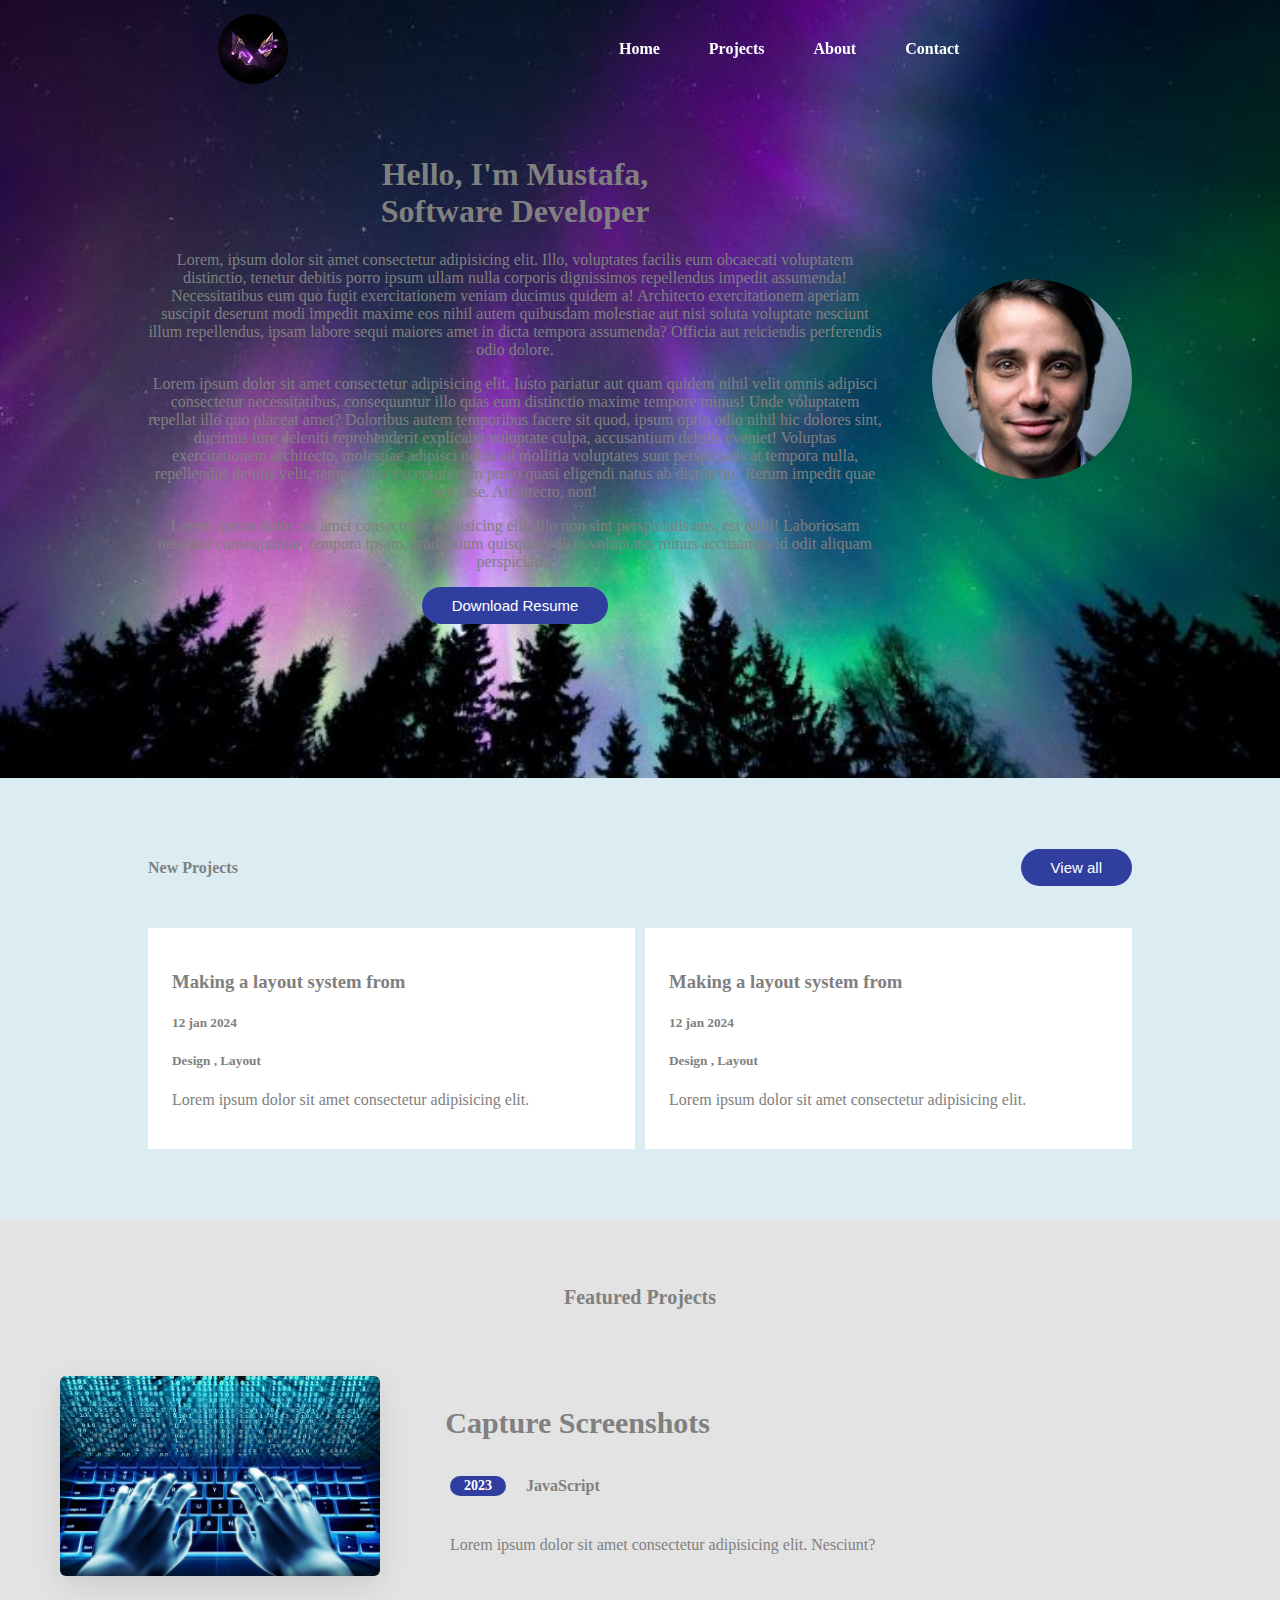
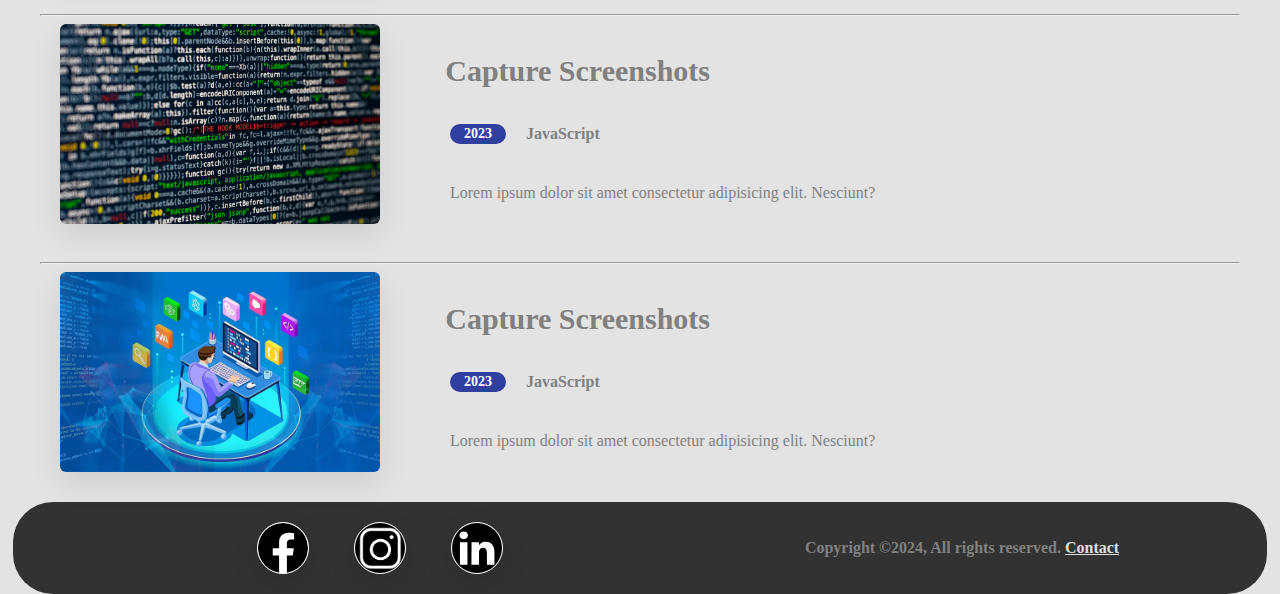
==== Index.html @ 6870606c "Initial Create" ====
<!DOCTYPE html>
<html lang="en">

<head>
    <meta charset="UTF-8">
    <meta name="viewport" content="width=device-width, initial-scale=1.0">
    <link rel="stylesheet" href="style_Layout.css">
    <link rel="stylesheet" href="Index.css">
    <link rel="shortcut icon" type="image/png" href="img/favicon.png" />
    <title>Portfolio Website</title>
</head>

<body>
    <header>
        <nav class="navbar">
            <div class="logo">
                <img src="img/logo.jpg" alt="">
            </div>
            <div class="nav-links">
                <a class="nav-links active" href="index.html">Home</a>
                <a class="nav-links" href="Projects.html">Projects</a>
                <a class="nav-links" href="about.html">About</a>
                <a class="nav-links" href="Contact.html">Contact</a>
            </div>
        </nav>
        <div class="banner">
            <img src="img/aurora.jpg" alt="Banner Resmi">
        </div>
    </header>

    <main>
        <div class="main">
            <div class="info">
                <h1>Hello, I'm Mustafa, <br>Software Developer</h1>
                <p>Lorem, ipsum dolor sit amet consectetur adipisicing elit. Illo, voluptates facilis eum obcaecati
                    voluptatem distinctio, tenetur debitis porro ipsum ullam nulla corporis dignissimos repellendus
                    impedit assumenda! Necessitatibus eum quo fugit exercitationem veniam ducimus quidem a! Architecto
                    exercitationem aperiam suscipit deserunt modi impedit maxime eos nihil autem quibusdam molestiae aut
                    nisi soluta voluptate nesciunt illum repellendus, ipsam labore sequi maiores amet in dicta tempora
                    assumenda? Officia aut reiciendis perferendis odio dolore.</p>
                <p>Lorem ipsum dolor sit amet consectetur adipisicing elit. Iusto pariatur aut quam quidem nihil velit
                    omnis adipisci consectetur necessitatibus, consequuntur illo quas eum distinctio maxime tempore
                    minus! Unde voluptatem repellat illo quo placeat amet? Doloribus autem temporibus facere sit quod,
                    ipsum optio odio nihil hic dolores sint, ducimus iure deleniti reprehenderit explicabo voluptate
                    culpa, accusantium debitis eveniet! Voluptas exercitationem architecto, molestiae adipisci nobis ad
                    mollitia voluptates sunt perspiciatis at tempora nulla, repellendus debitis velit, temporibus
                    excepturi nam porro quasi eligendi natus ab distinctio! Rerum impedit quae sed esse. Architecto,
                    non!</p>
                <p>Lorem ipsum
                    dolor, sit amet consectetur adipisicing elit. Illo non sint perspiciatis eos, est nihil!
                    Laboriosam nesciunt consequuntur, tempora ipsam, laudantium quisquam dicta voluptates minus
                    accusamus id odit aliquam perspiciatis.</p>
                <button>Download Resume</button>
            </div>
            <img src="img/profil.jpg" alt="">
        </div>

        <div class="recent">
            <div class="header">
                <h4>New Projects</h4>
                <a href="Projects.html" alt=""><button>View all</button></a>
            </div>

            <div class="posts">
                <div class="posts-item">
                    <h3>Making a layout system from </h3>
                    <div class="info">
                        <h5>12 jan 2024</h5>
                        <h5></h5>
                        <h5>Design , Layout</h5>
                    </div>
                    <p>Lorem ipsum dolor sit amet consectetur adipisicing elit.</p>
                </div>
                <div class="posts-item">
                    <h3>Making a layout system from </h3>
                    <div class="info">
                        <h5>12 jan 2024</h5>
                        <h5></h5>
                        <h5>Design , Layout</h5>
                    </div>
                    <p>Lorem ipsum dolor sit amet consectetur adipisicing elit.</p>
                </div>
            </div>
        </div>

        <div class="separator">
            <h4>Featured Projects</h4>
        </div>

        <div class="featured">
            <div class="item">
                <img src="img/1.jpg" title="Screenshots" alt="">
                <div class="details">
                    <h3>Capture Screenshots</h3>
                    <div class="item-info">
                        <div class="year-badge">2023</div>
                        <h4>JavaScript</h4>
                    </div>
                    <p>Lorem ipsum dolor sit amet consectetur adipisicing elit. Nesciunt?</p>
                </div>
            </div>
            <hr>
            <div class="item">
                <img src="img/2.jpg" title="Screenshots" alt="">
                <div class="details">
                    <h3>Capture Screenshots</h3>
                    <div class="item-info">
                        <div class="year-badge">2023</div>
                        <h4>JavaScript</h4>
                    </div>
                    <p>Lorem ipsum dolor sit amet consectetur adipisicing elit. Nesciunt?</p>
                </div>
            </div>
            <hr>
            <div class="item">
                <img src="img/3.jpg" title="Screenshots" alt="">
                <div class="details">
                    <h3>Capture Screenshots</h3>
                    <div class="item-info">
                        <div class="year-badge">2023</div>
                        <h4>JavaScript</h4>
                    </div>
                    <p>Lorem ipsum dolor sit amet consectetur adipisicing elit. Nesciunt?</p>
                </div>
            </div>
        </div>

    </main>

    <footer>
        <div class="socials container">
            <a href="https://www.facebook.com/" title="facebook" target="_blank" rel='noopener'><img
                    src="img/facebook.svg" alt="facebook"></a>
            <a href="https://www.instagram.com/" title="instagram" target="_blank" rel='noopener'><img
                    src="img/instagram.png" alt="instagram"></a>
            <a href="https://www.linkedin.com/" title="linkedin" target="_blank" rel='noopener'><img
                    src="img/linkedin.svg" alt="linkedin"></a>
        </div>
        <p>Copyright ©2024, All rights reserved. <a href="Contact.html">Contact</a></p>
    </footer>

</body>

</html>

<script>
    window.addEventListener('scroll', function () {
        var navbar = document.getElementsByClassName('navbar')[0]; //getElementsByClassName bir HTMLCollection döndürür, dönen koleksiyonun ilk elemanı için [0] gerekli.
        var navLinks = document.querySelectorAll('a.nav-links');
        for (var i = 0; i < 4; i++) {
            if (window.scrollY > 0) {
                navbar.classList.add('scroll');
                navLinks[i].classList.add('scroll');
            } else {
                navbar.classList.remove('scroll');
                navLinks[i].classList.remove('scroll');
            }
        }
    });
</script>
---- style_Layout.css ----
html {
    left: 0;
    bottom: 0;
    width: 100%;
    background-color: #e3e3e3;
    color: gray;
    text-align: center;
}

header {
    padding: 20px 148px;
    padding-bottom: 8.6%;
    align-items: center;
    justify-content: space-between;
    font-weight: 600;
}

body {
    margin: 0;
    padding: 0;
}

footer {
    margin-left: 1%;
    margin-right: 1%;
}

nav {
    padding: 14px 100px;
    display: flex;
    align-items: center;
    justify-content: center;
    font-weight: 600;
    border-radius: 50px;
    transition: background 1s ease;
    margin-left: auto;
    margin-right: auto;
    position: fixed;
    top: 0;
    left: 0;
    right: 0;
    width: 66%;
    z-index: 1000;
}

nav.scroll {
    color: black;
    background-color: white;
}

.nav-links a.scroll.active {
    color: #4CAF50;
    border-bottom: 1px solid #000;
}

.nav-links {
    width: 70%;
}

nav .logo img {
    width: 70px;
    height: 70px;
    border-radius: 50%;
}

a.nav-links {
    margin-left: 45px;
    text-decoration: none;
    color: white;
    transition: all 0.3s ease;
}

a.nav-links.scroll {
    margin-left: 45px;
    text-decoration: none;
    color: black;
    transition: all 0.3s ease;
}

a.nav-links:hover {
    color: #1a237e;
    background-color: aquamarine;
    border-radius: 50%;
    text-decoration: underline;
    color: #555;
}

footer a {
    color: #dfdfdf;
}

footer a:hover {
    color: rgb(131, 255, 119);
}

footer {
    padding: 20px 148px;
    background-color: #323232;
    display: flex;
    align-items: center;
    justify-content: space-between;
    font-weight: 600;
    border-radius: 40px;
}

footer .socials img {
    display: flex;
    height: 50px;
    margin-right: 45px;
    background-color: white;
    border-radius: 50%;
    border: 1px solid white;
    padding: 0px;
}
  
.container {
    display: flex;
    justify-content: center;
    align-items: center;
    margin-left: 10%;
    margin-right: 10%;
}
---- Index.css ----
img {
    display: flex;
    height: 80px;
    width: auto;
    object-fit: cover;
    object-position: top;
    box-shadow: 0 10px 30px rgb(0, 0, 0, 0.1);
}
body{
    margin-top: 4px;
}

.main {
    padding: 0 148px;
    display: flex;
    align-items: center;
    justify-content: space-between;
    gap: 50px;
    margin-bottom: 12%;
}

.main img {
    width: 200px;
    height: 200px;
    border-radius: 200px;
}

.banner {
  position: absolute;
  top: 0;
  left: 0;
  width: 100%;
  height: 100vh;
  z-index: -1;
}

.banner img {
  width: 100%;
  height: 100vh;
  object-fit: cover;
}

button {
    padding: 10px 30px;
    background: #303f9f;
    border: none;
    color: #fff;
    font-size: 15px;
    border-radius: 20px;
    transition: background 1.5s ease;
}

button:hover {
    background: #1a237e;
}

.logo {
    display: flex;
    left: 0;
    bottom: 0;
    width: 30%;
    color: gray;
    text-align: center;
    justify-content: flex-start;
}

.recent {
    padding: 60px 148px;
    background-color: #dbedf2;
    text-align: start;
}

.recent .header {
    display: flex;
    align-items: center;
    justify-content: space-between;
    margin-bottom: 30px;
}

.recent .posts {
    display: flex;
    justify-content: center;
    gap: 20px;
}

.recent .posts .posts-item {
    background-color: #fff;
    padding: 24px;
    width: 460px;
}

.recent .posts {
    display: flex;
    gap: 10px;
    margin-bottom: 10px;
}

.separator {
    padding: 40px 148px 0;
    font-size: 20px;
    font-weight: 400;
}

.featured .item img {
    width: 320px;
    height: 200px;
    border-radius: 6px;
}

.featured .item .details h3 {
    font-size: 30px;
    margin-bottom: 16px;
    margin-right: 100px;
}

.featured .item .details .item-info {
    display: flex;
    align-items: center;
    gap: 20px;
    margin-bottom: 20px;
}

.featured .item .details p {
    margin-left: 70px;
}

.featured .item .details .item-info .year-badge {
    background-color: #303f9f;
    padding: 2px 14px;
    color: #fff;
    border-radius: 16px;
    font-size: 14px;
    font-weight: bold;
    margin-left: 70px;
}

.featured {
    padding: 40px 40px 0;
}

.featured .item {
    display: flex;
    flex-direction: row;
    padding: 0 20px 30px;
}
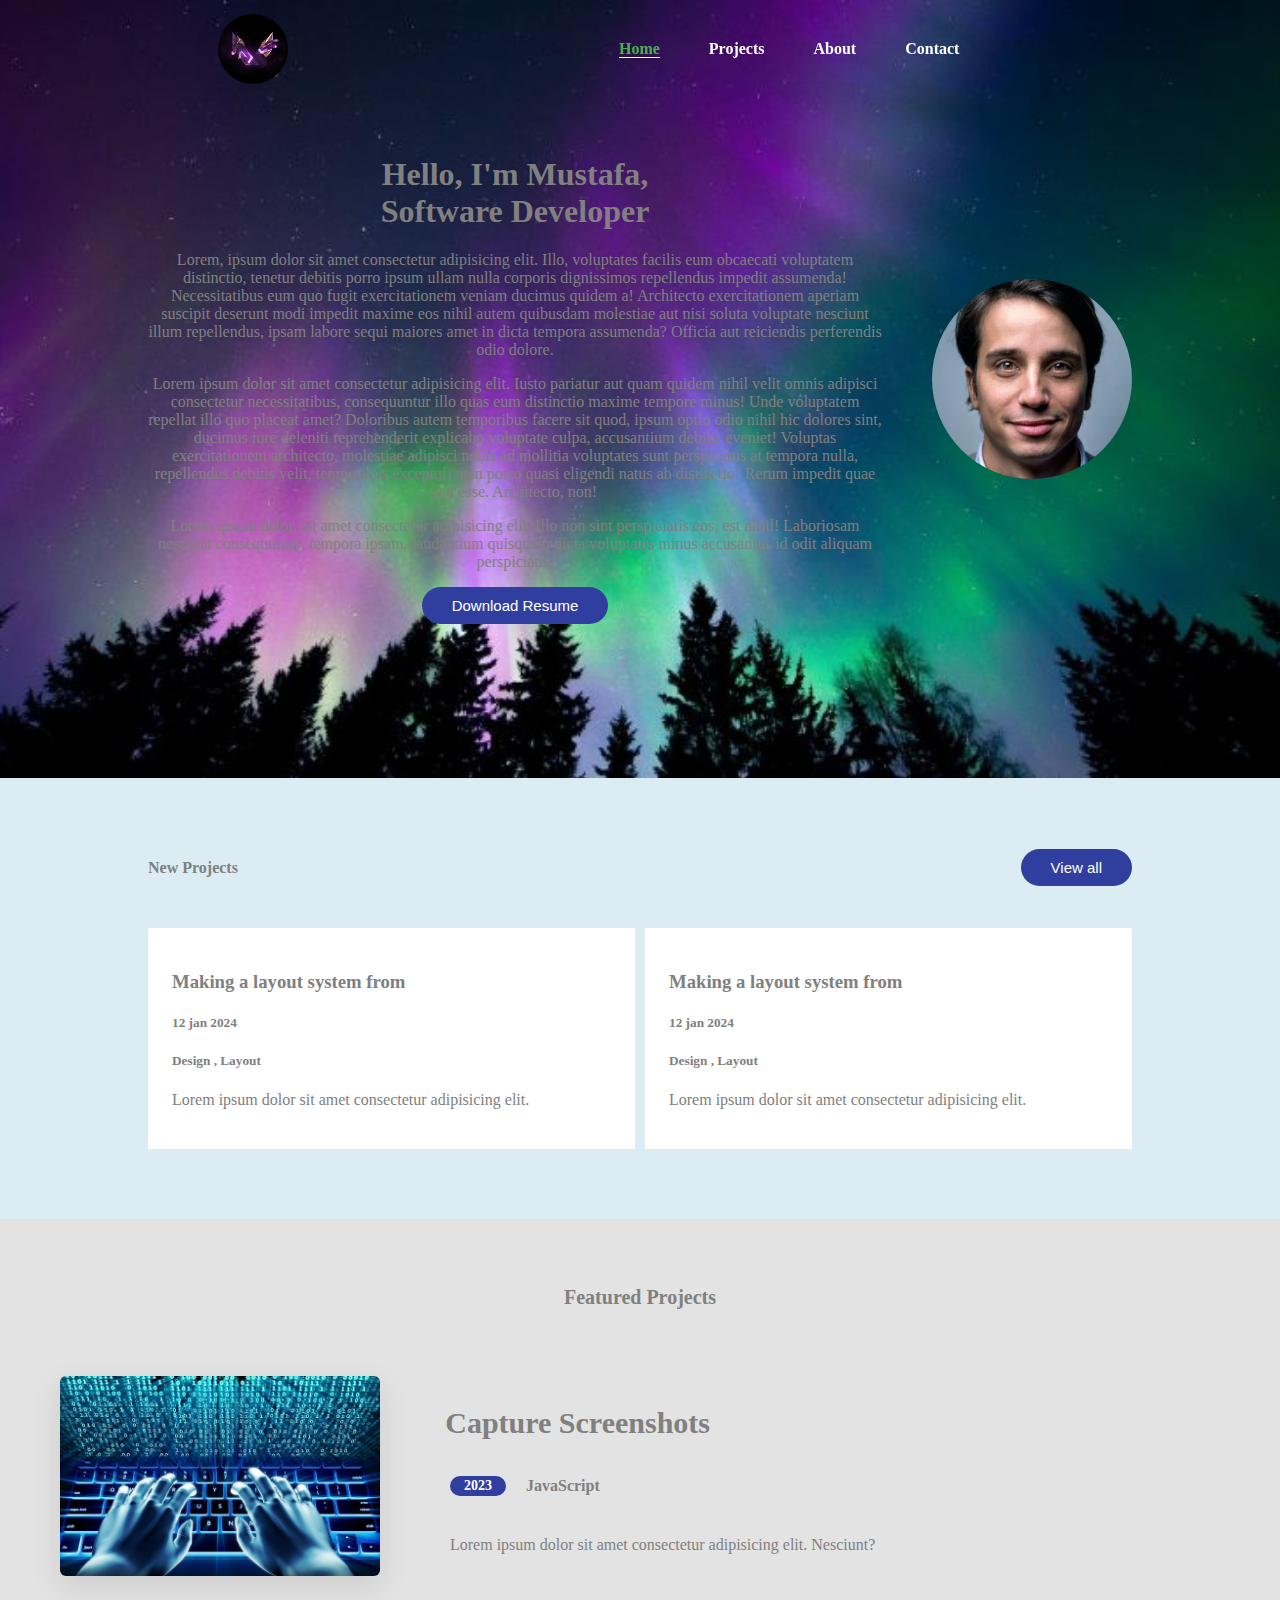
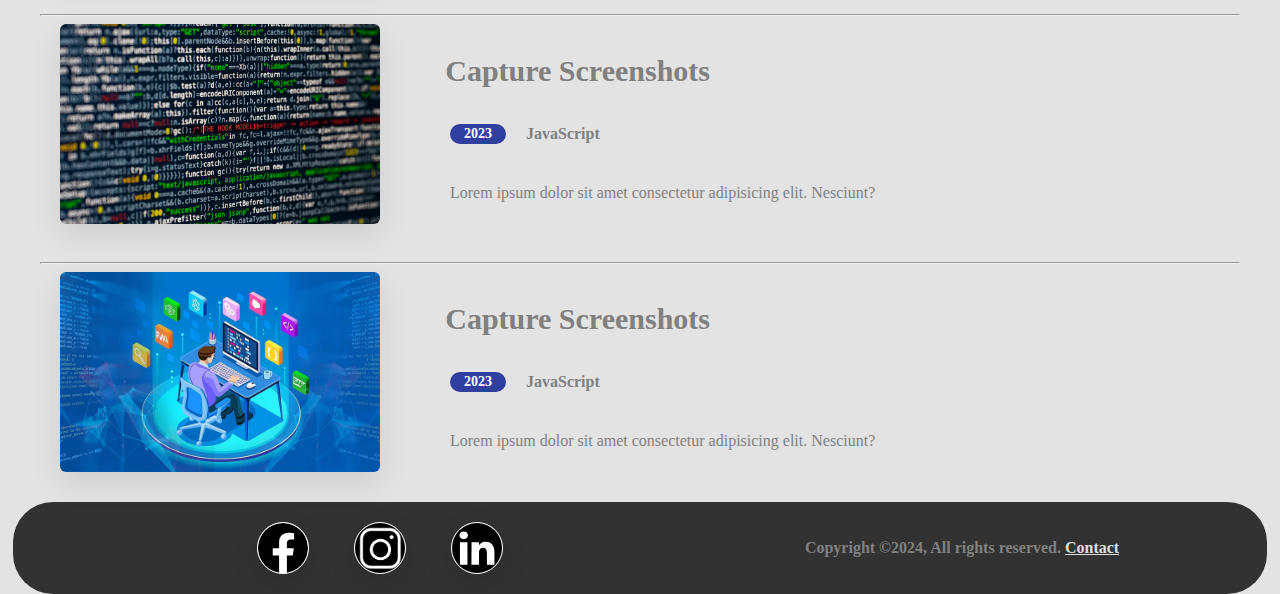
==== commit 954c3374: "updated-view-index" ====
--- a/Index.html
+++ b/Index.html
@@ -145,7 +145,7 @@
 
 <script>
     window.addEventListener('scroll', function () {
-        var navbar = document.getElementsByClassName('navbar')[0]; //getElementsByClassName bir HTMLCollection döndürür, dönen koleksiyonun ilk elemanı için [0] gerekli.
+        var navbar = document.getElementsByClassName('navbar')[0];
         var navLinks = document.querySelectorAll('a.nav-links');
         for (var i = 0; i < 4; i++) {
             if (window.scrollY > 0) {
--- a/style_Layout.css
+++ b/style_Layout.css
@@ -51,6 +51,11 @@
 .nav-links a.scroll.active {
     color: #4CAF50;
     border-bottom: 1px solid #000;
+}
+
+.nav-links .active {
+    color: #4CAF50;
+    border-bottom: 1px solid white;
 }
 
 .nav-links {
@@ -112,7 +117,7 @@
     border: 1px solid white;
     padding: 0px;
 }
-  
+
 .container {
     display: flex;
     justify-content: center;
